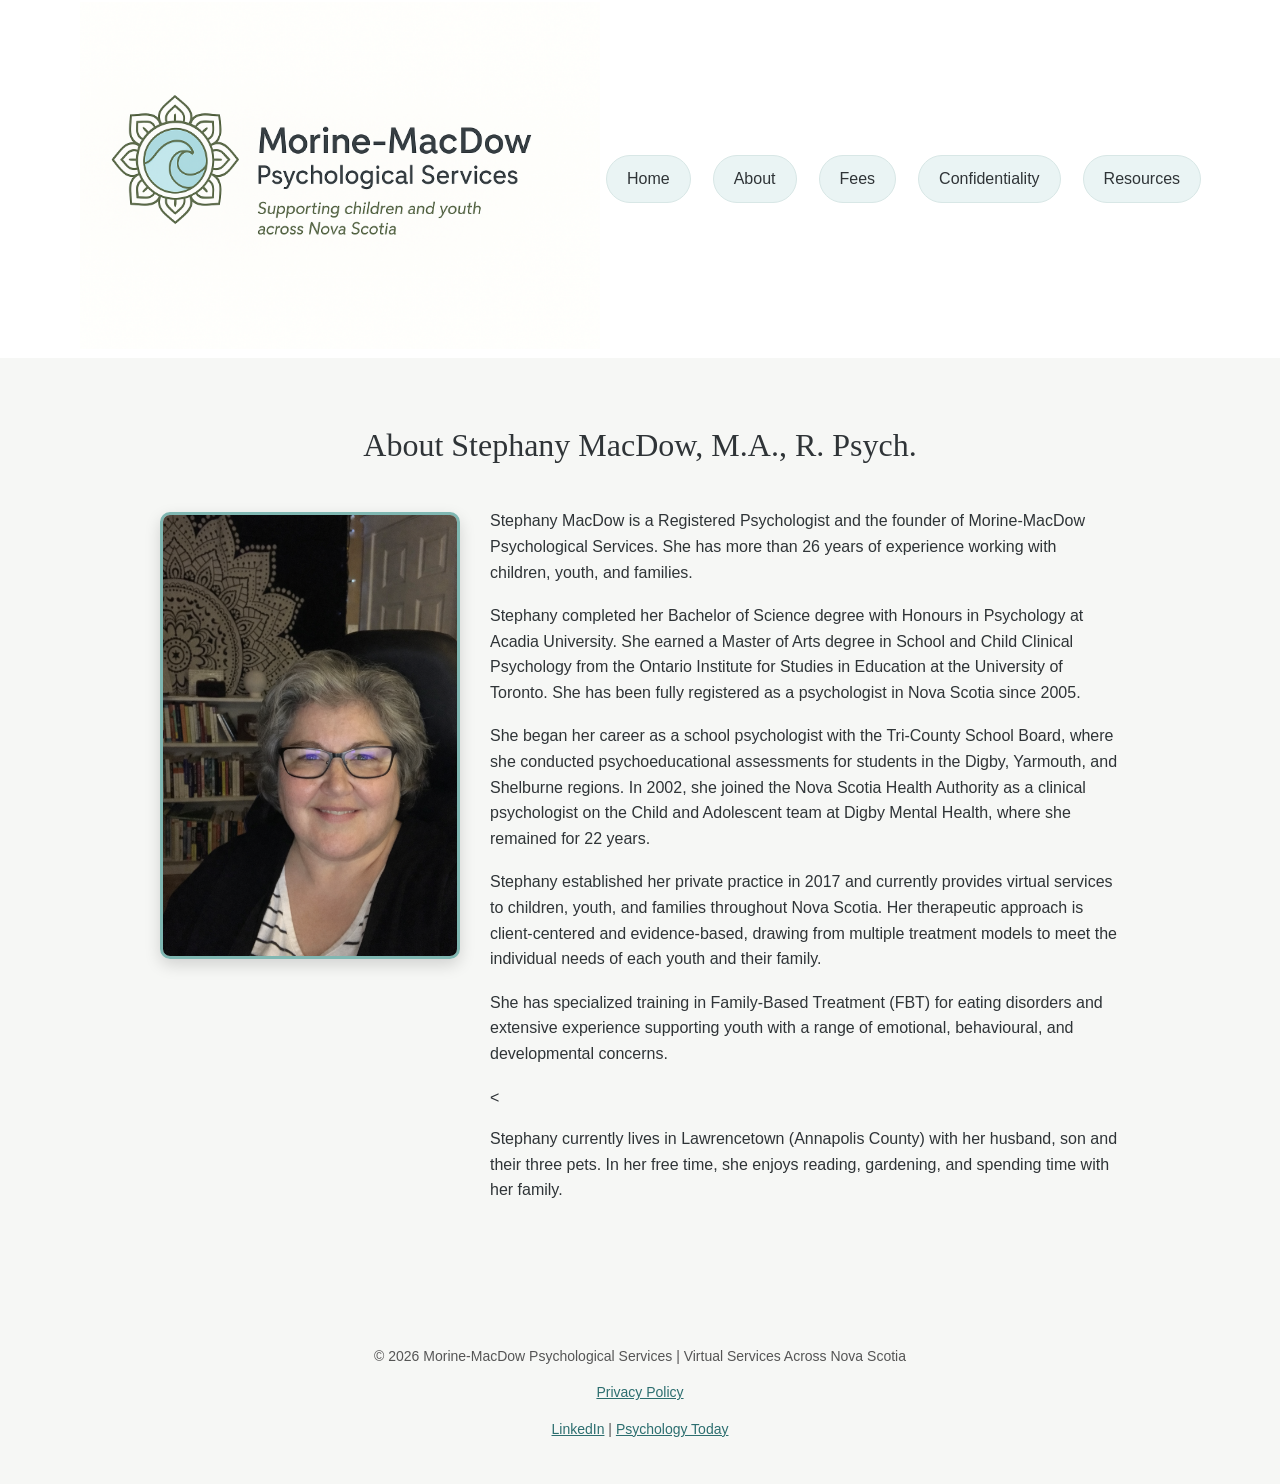
==== about.html @ 04072b03 "Reworded About section" ====
<!DOCTYPE html>
<html lang="en">
<head>
<meta charset="UTF-8">
<meta name="viewport" content="width=device-width, initial-scale=1.0">
<title>...</title>
<link rel="stylesheet" href="style.css">
</head>

<body>

<header class="site-header">
<div class="header-container">

<div class="logo-wrap">
<img src="logo.png" class="logo" alt="Morine-MacDow Psychological Services">
</div>

<nav>
 <nav class="main-nav">
      <a href="index.html">Home</a>
      <a href="about.html">About</a>
      <a href="fees.html">Fees</a>
      <a href="confidentiality.html">Confidentiality</a>
      <a href="resources.html">Resources</a>
    </nav>

</div>
</header>

<main>

<h1>About Stephany MacDow, M.A., R.&nbsp;Psych.</h1>

<div class="about-container">

    <div class="about-photo">
        <img src="stephany.jpg" alt="Stephany MacDow">
    </div>

    <div class="about-text">
<p>
Stephany MacDow is a Registered Psychologist and the founder of Morine-MacDow Psychological Services. She has more than 26 years of experience working with children, youth, and families. 
</p>

</p>
Stephany completed her Bachelor of Science degree with Honours in Psychology at Acadia University. She earned a Master of Arts degree in School and Child Clinical Psychology from the Ontario Institute for Studies in Education at the University of Toronto. She has been fully registered as a psychologist in Nova Scotia since 2005.
</p>

<p>
She began her career as a school psychologist with the Tri-County School Board, where she conducted psychoeducational assessments for students in the Digby, Yarmouth, and Shelburne regions. In 2002, she joined the Nova Scotia Health Authority as a clinical psychologist on the Child and Adolescent team at Digby Mental Health, where she remained for 22 years.
</p>

<p>
Stephany established her private practice in 2017 and currently provides virtual services to children, youth, and families throughout Nova Scotia. Her therapeutic approach is client-centered and evidence-based, drawing from multiple treatment models to meet the individual needs of each youth and their family.
</p>

<p>
She has specialized training in Family-Based Treatment (FBT) for eating disorders and extensive experience supporting youth with a range of emotional, behavioural, and developmental concerns.
</p>

<<p>
Stephany currently lives in Lawrencetown (Annapolis County) with her husband, son and their three pets. In her free time, she enjoys reading, gardening, and spending time with her family.
</p>

    </div>
</div>

</main>
<footer>

<p>
© 2026 Morine-MacDow Psychological Services |
Virtual Services Across Nova Scotia
</p>

<p>
<a href="privacy.html">Privacy Policy</a>
</p>

<p>
<a href="https://www.linkedin.com/in/stephany-macdow-b56987209" target="_blank">LinkedIn</a> | <a href="https://www.psychologytoday.com/profile/1556226" target="_blank">Psychology Today</a>
</p>
</footer>

</body>
</html>
---- style.css ----
/* COLOR PALETTE */

:root {
  --ocean: #9ec5c9;
  --deep-ocean: #7fb4b9;
  --sage: #6f836b;
  --charcoal: #2f3437;
  --cream: #f6f7f5;
}

* {
  box-sizing: border-box;
}

html {
  -webkit-text-size-adjust: 100%;
  text-size-adjust: 100%;
}

/* GLOBAL */

body {
  margin: 0;
  font-family: 'Inter', sans-serif;
  color: var(--charcoal);
  background: var(--cream);
  line-height: 1.6;
  overflow-x: hidden;
}

h1, h2, h3 {
  font-family: 'Playfair Display', serif;
  font-weight: 400;
}


/* HEADER */

.site-header {
  background: white;
  padding: 2px 20px 2px 20px;
}  
.header-container {
  max-width: 1200px;
  margin: 0 auto;
  padding: 0 40px;
  display: flex;
  align-items: center;
  justify-content: flex-start;
}

.logo {
max-width: 520px;
width: 100%;
height: auto;
}
.logo-wrap {
  flex-shrink: 0;
}

/* NAVIGATION */

.main-nav {
  display: flex;
  gap: 10px;
}

.main-nav a {
  display: inline-block;
  margin: 6px;
  padding: 10px 20px;
  background: #eaf4f4;
  border-radius: 25px;
  border: 1px solid #d8e7e6;
  text-decoration: none;
  color: var(--charcoal);
  font-weight: 500;
  transition: all .25s ease;
}

.main-nav a:hover {
  background: var(--ocean);
}


/* HERO */

.hero {
  background: linear-gradient(rgba(88,164,153,0.25), rgba(88,164,153,0.25)), url('sunset.jpg') center/cover no-repeat;
  padding: 80px 20px;
  text-align: center;
  color: white;
  box-sizing: border-box;
  overflow: hidden;
}

.hero-content {
  max-width: 800px;
  margin: auto;
}

.hero h1 {
  font-size: 2.3rem;
  margin-bottom: 20px;
}

.hero p {
  max-width: 640px;
  margin: 15px auto;
}

/* AVAILABILITY TEXT */

.availability {
  margin-top: 120px;
  font-weight: 500;
}


/* HERO BUTTON */

.cta-button {
  display: inline-block;
  margin-top: 20px;
  background: white;
  color: var(--charcoal);
  padding: 14px 34px;
  border-radius: 30px;
  text-decoration: none;
  font-weight: 500;
  transition: all .25s ease;
}

.cta-button:hover {
  background: var(--cream);
}


/* CONTENT SECTIONS */

section {
  padding: 45px 20px;
}

/* INQUIRIES */

.contact {
  background: var(--ocean);
  color: white;
  padding: 60px 20px;
  text-align: center;
}

.contact a {
  color: #0c4c6a;
  font-weight: 700;
  font-size: 1.2rem;
  display: inline-block;
  margin-top: 10px;
  text-decoration: underline;
}

.contact p {
  opacity: .95;
  max-width: 650px;
  margin: 14px auto;
  line-height: 1.6;
}

/* FOOTER */

footer {
  text-align: center;
  padding: 25px;
  font-size: 14px;
  color: #555;
}
main {
max-width: 1000px;
margin: 0 auto;
padding: 40px 20px;
}
section:not(.hero) {
max-width: 1000px;
margin: 0 auto;
padding: 40px 20px;
}
section h2 {
text-align: center;
margin-bottom: 20px;
}

footer {
text-align: center;
padding: 30px 20px;
margin-top: 40px;
}
footer a {
color: #2c6e6f;
text-decoration: underline;
}
section:last-of-type {
background: #7FAFA6;
color: white;
padding: 60px 20px;
max-width: none;
margin: 0;
}
section:last-of-type a {
color: #1F5F5B;
display: block;
text-align: center;
}
.support-list {
  list-style: none;
  padding: 0;
  max-width: 420px;
  margin: 30px auto;
  text-align: center;
  line-height: 1.8;
}
.support-list li {
  font-size: 1.05rem;
}
.approach-list {
  list-style: none;
  padding: 0;
  max-width: 420px;
  margin: 30px auto;
  text-align: center;
  line-height: 1.8;
}

.approach-list li {
  margin-bottom: 8px;
}

.support-section {
  background-color: #dfeeee;
  padding: 80px 20px;
  text-align: center;
  margin: 0;
}
.about-photo img {
    width: 300px;
    height: auto;
    border-radius: 10px;
    margin-top: 20px;
    border: 3px solid #7fb7b2;
    box-shadow: 0 6px 16px rgba(0,0,0,0.15);
}
.about-container {
    display: flex;
    align-items: flex-start;
    gap: 30px;
}

.about-photo {
    flex-shrink: 0;
}

.about-text {
    flex: 1;
}
.about-text p {
    margin-bottom: 18px;
    line-height: 1.6;
}
.page-text h2 {
    text-align: center;
    margin-top: 40px;
    margin-bottom: 10px;
}
main h1 {
    text-align: center;
}
main h2 {
text-align: center;
}

@media (max-width: 900px) {

  .header-container {
    padding: 0 12px;
    gap: 2px;
    flex-wrap: wrap;
    justify-content: center;
  }

  .logo {
    max-width: 260px;
  }

.main-nav {
  display: flex;
  flex-wrap: wrap;
  justify-content: center;
  gap: 4px;
  margin-top: -8px;
  max-width: 100%;
}

  .main-nav a {
    margin: 0;
    padding: 6px 10px;
    font-size: 0.8rem;
  }
 .about-container {
    flex-direction: column;
    align-items: center;
  }

  .about-photo img {
    width: 100%;
    max-width: 240px;
  }

  .about-text {
    width: 100%;
  }

  .about-text h1,
main h1 {
  font-size: 2.2rem;
  line-height: 1.2;
}


}
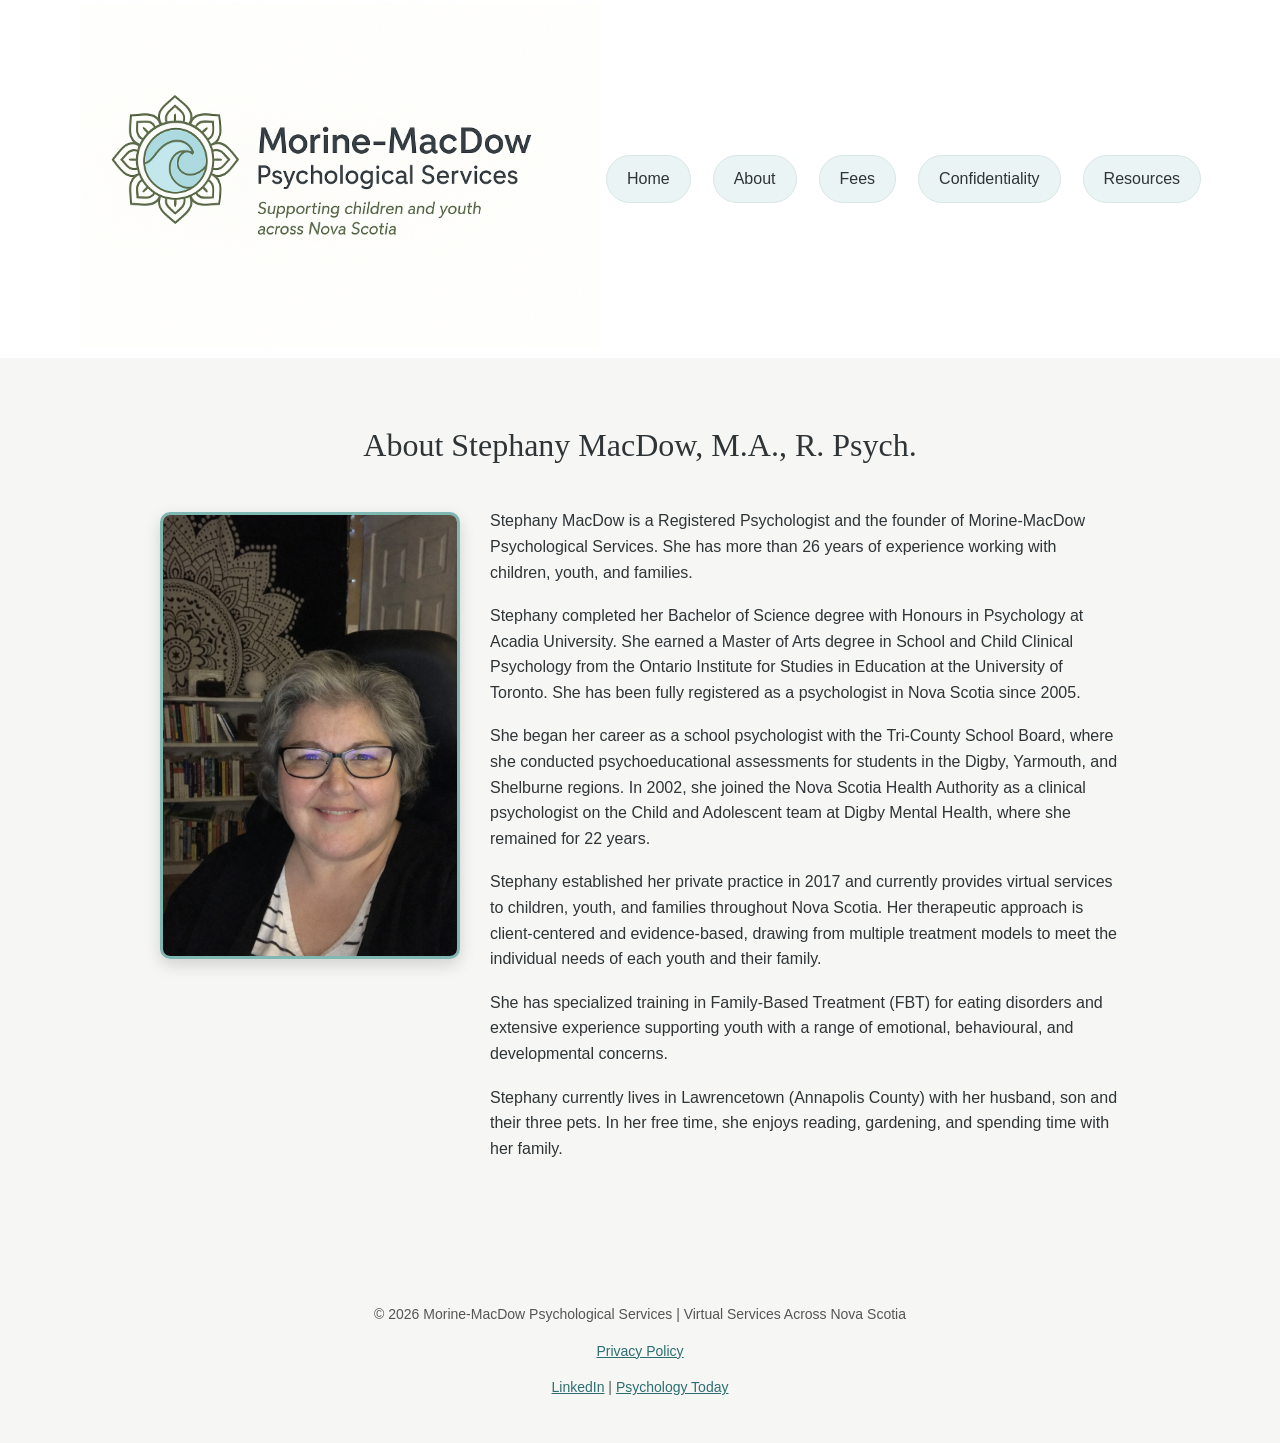
==== commit 0103d57b: "took out < on about page" ====
--- a/about.html
+++ b/about.html
@@ -59,7 +59,7 @@
 She has specialized training in Family-Based Treatment (FBT) for eating disorders and extensive experience supporting youth with a range of emotional, behavioural, and developmental concerns.
 </p>
 
-<<p>
+<p>
 Stephany currently lives in Lawrencetown (Annapolis County) with her husband, son and their three pets. In her free time, she enjoys reading, gardening, and spending time with her family.
 </p>
 
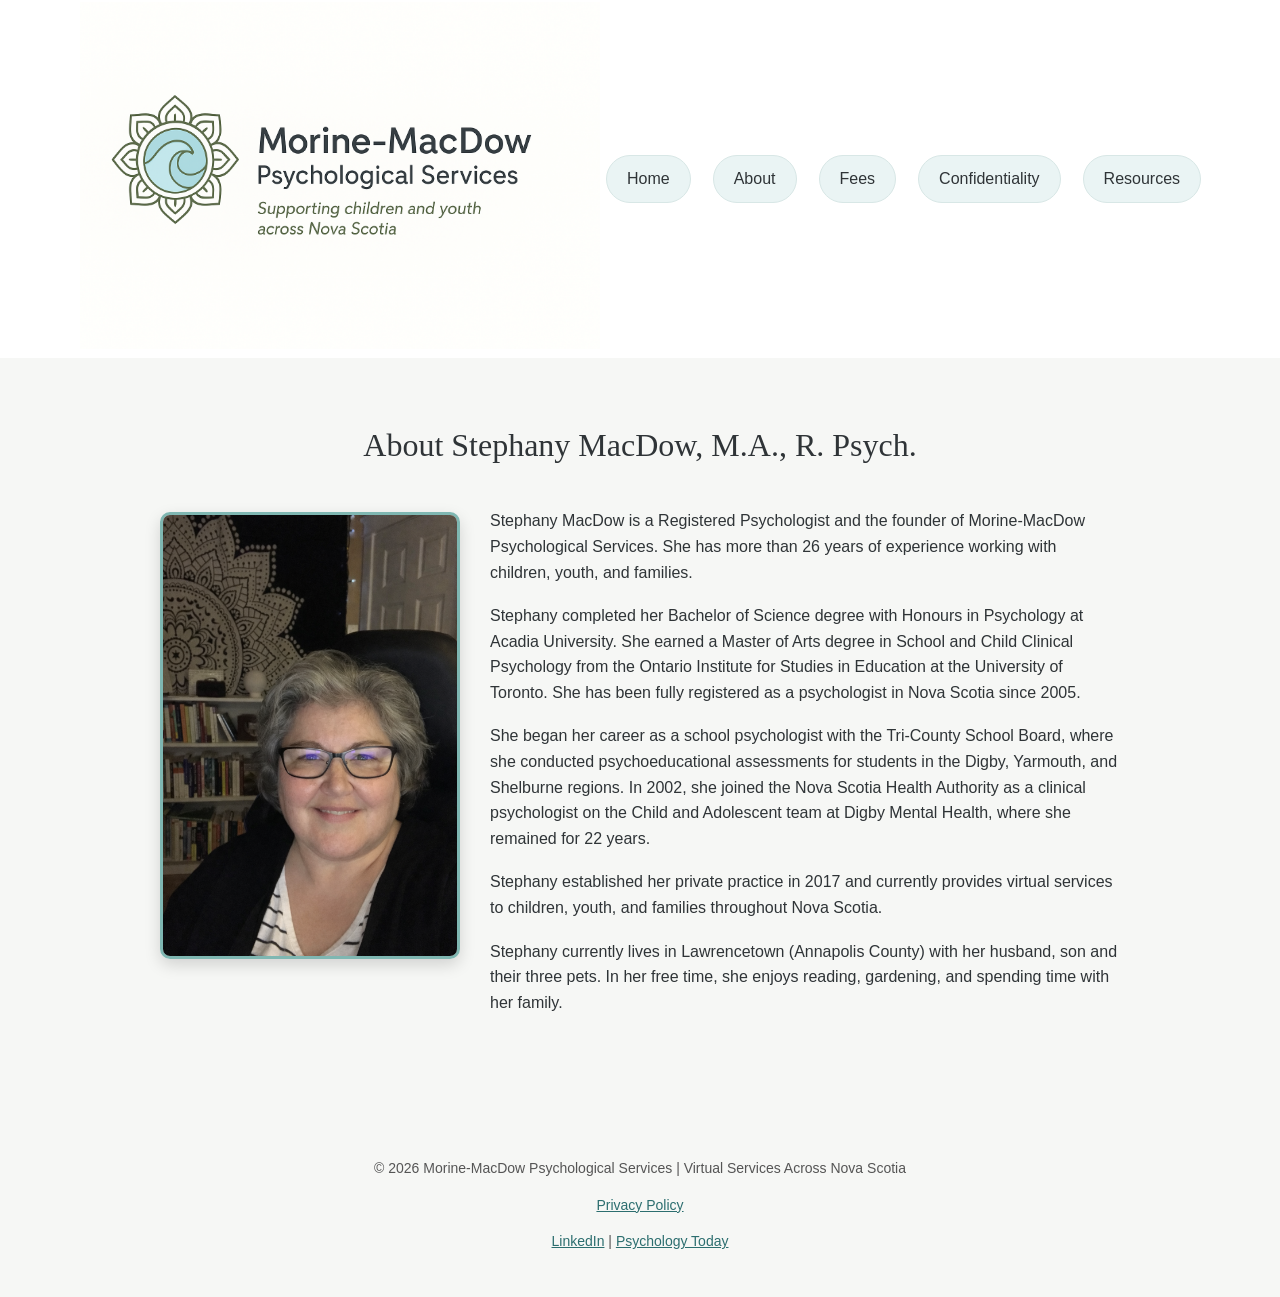
==== commit 5d2565c4: "took out therapeutic approaches and models in about section" ====
--- a/about.html
+++ b/about.html
@@ -52,11 +52,7 @@
 </p>
 
 <p>
-Stephany established her private practice in 2017 and currently provides virtual services to children, youth, and families throughout Nova Scotia. Her therapeutic approach is client-centered and evidence-based, drawing from multiple treatment models to meet the individual needs of each youth and their family.
-</p>
-
-<p>
-She has specialized training in Family-Based Treatment (FBT) for eating disorders and extensive experience supporting youth with a range of emotional, behavioural, and developmental concerns.
+Stephany established her private practice in 2017 and currently provides virtual services to children, youth, and families throughout Nova Scotia. 
 </p>
 
 <p>
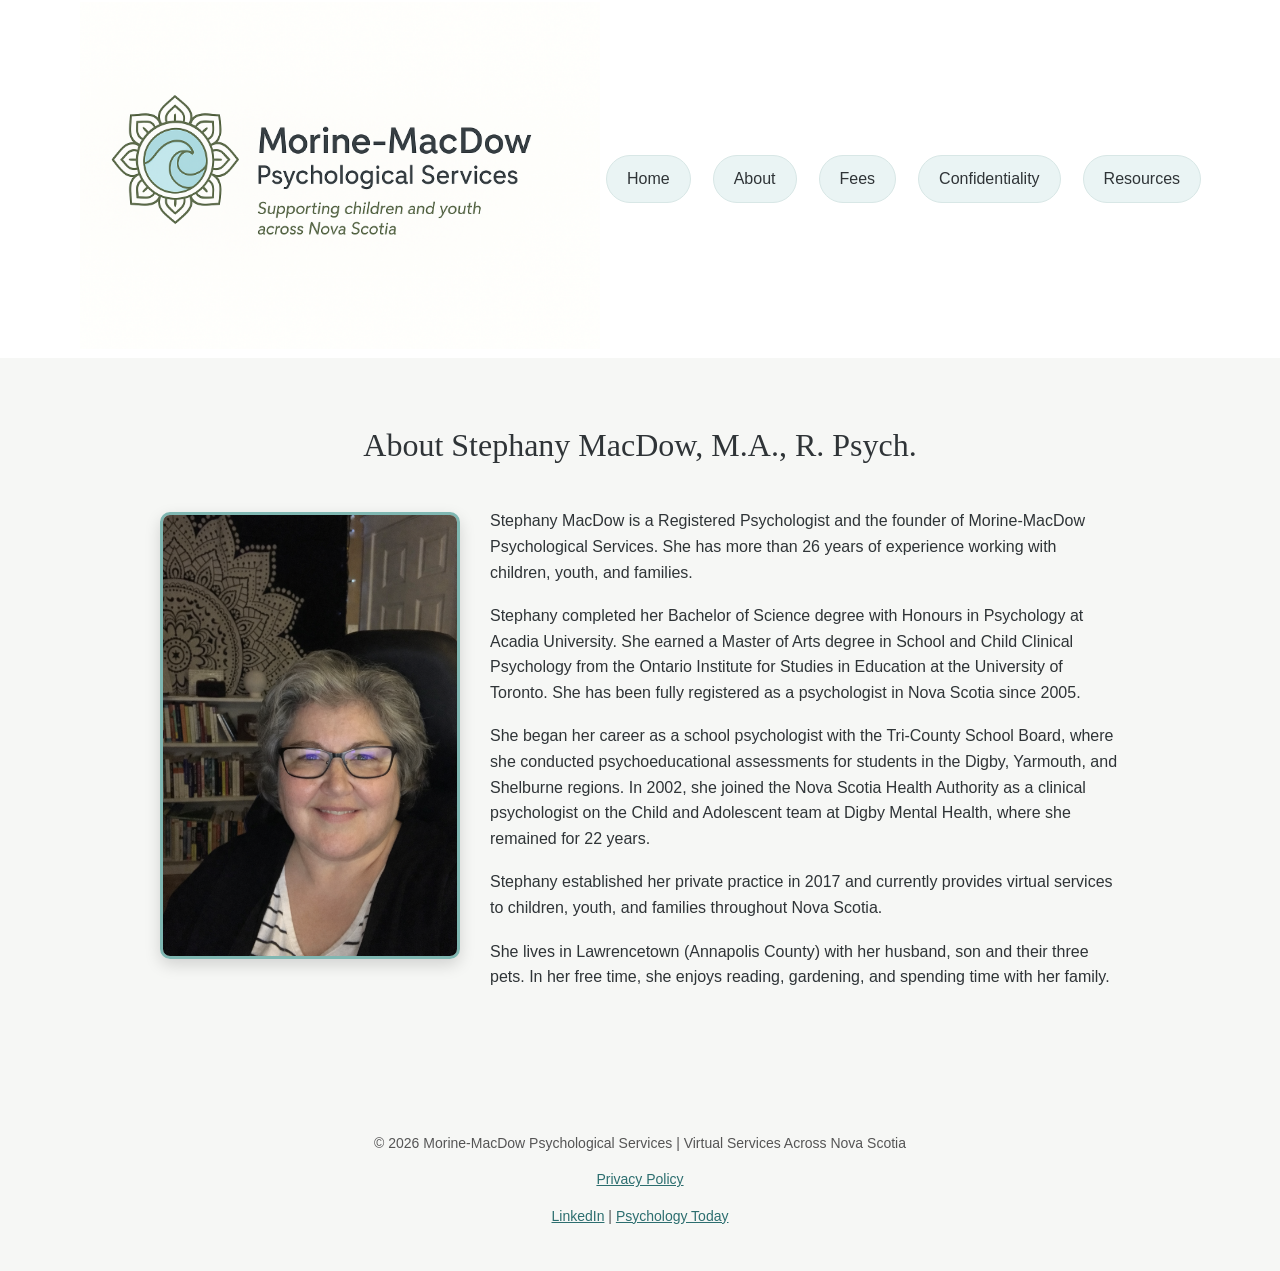
==== commit 2b2b9586: "changed 'she" vs Stephany in last paragraph" ====
--- a/about.html
+++ b/about.html
@@ -56,7 +56,7 @@
 </p>
 
 <p>
-Stephany currently lives in Lawrencetown (Annapolis County) with her husband, son and their three pets. In her free time, she enjoys reading, gardening, and spending time with her family.
+She lives in Lawrencetown (Annapolis County) with her husband, son and their three pets. In her free time, she enjoys reading, gardening, and spending time with her family.
 </p>
 
     </div>
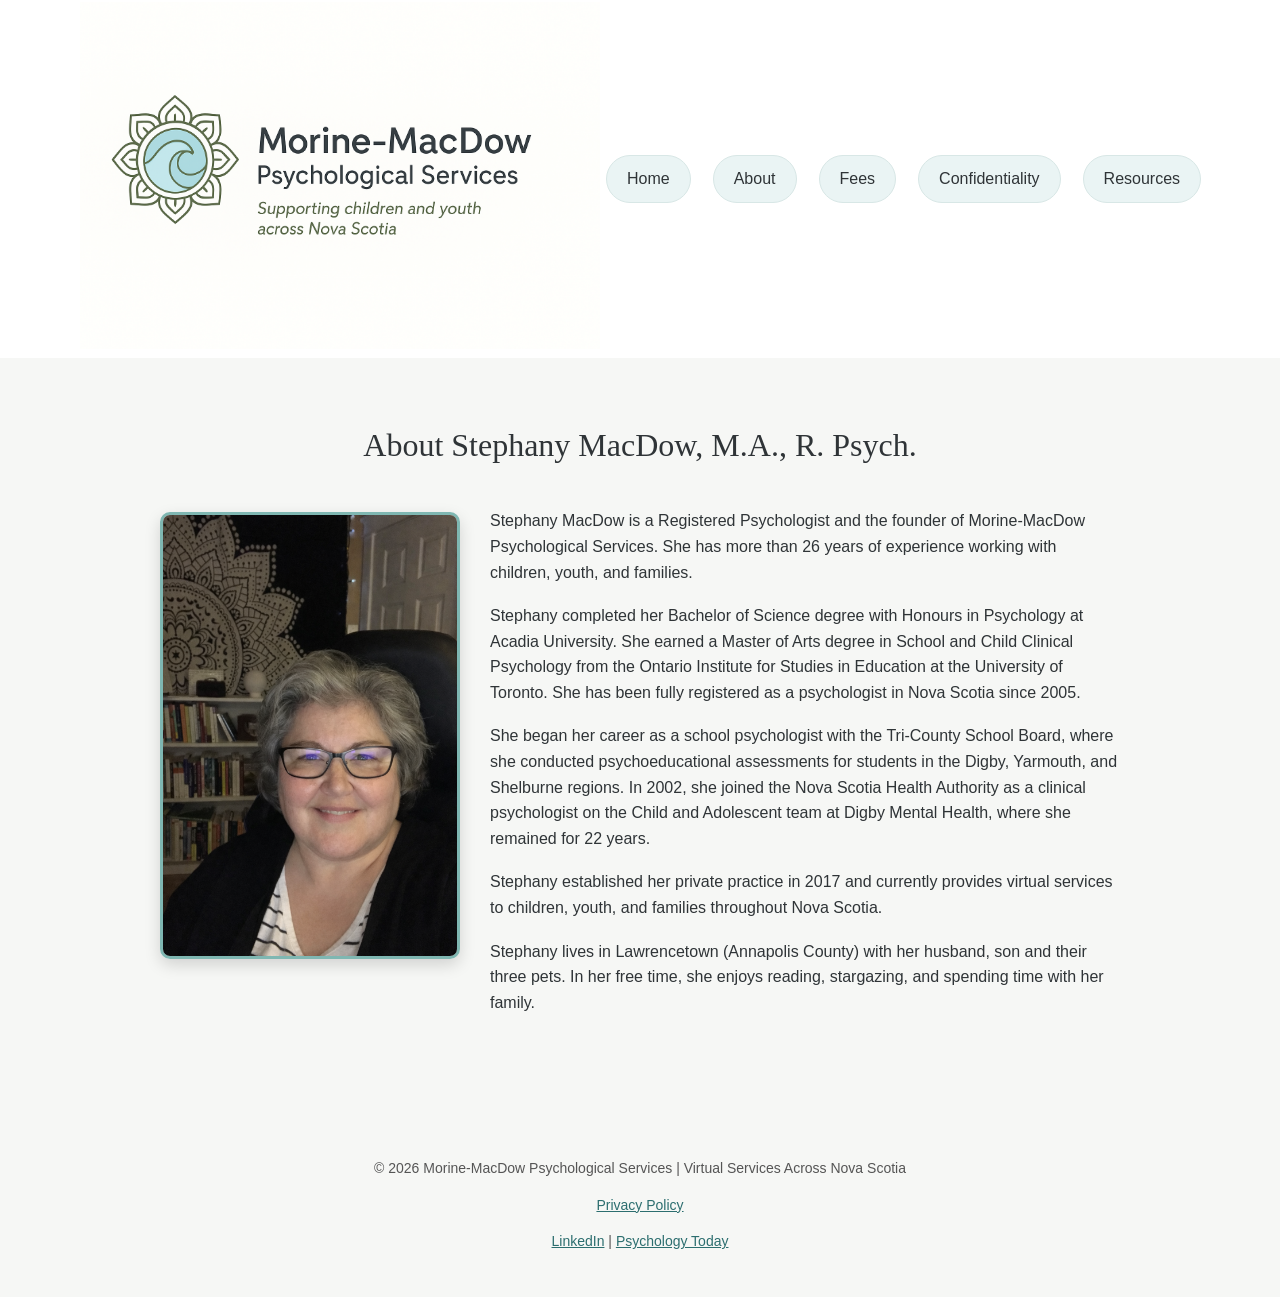
==== commit 2783646f: "Changed last sentence to add stargazing" ====
--- a/about.html
+++ b/about.html
@@ -56,7 +56,7 @@
 </p>
 
 <p>
-She lives in Lawrencetown (Annapolis County) with her husband, son and their three pets. In her free time, she enjoys reading, gardening, and spending time with her family.
+Stephany lives in Lawrencetown (Annapolis County) with her husband, son and their three pets. In her free time, she enjoys reading, stargazing, and spending time with her family.
 </p>
 
     </div>
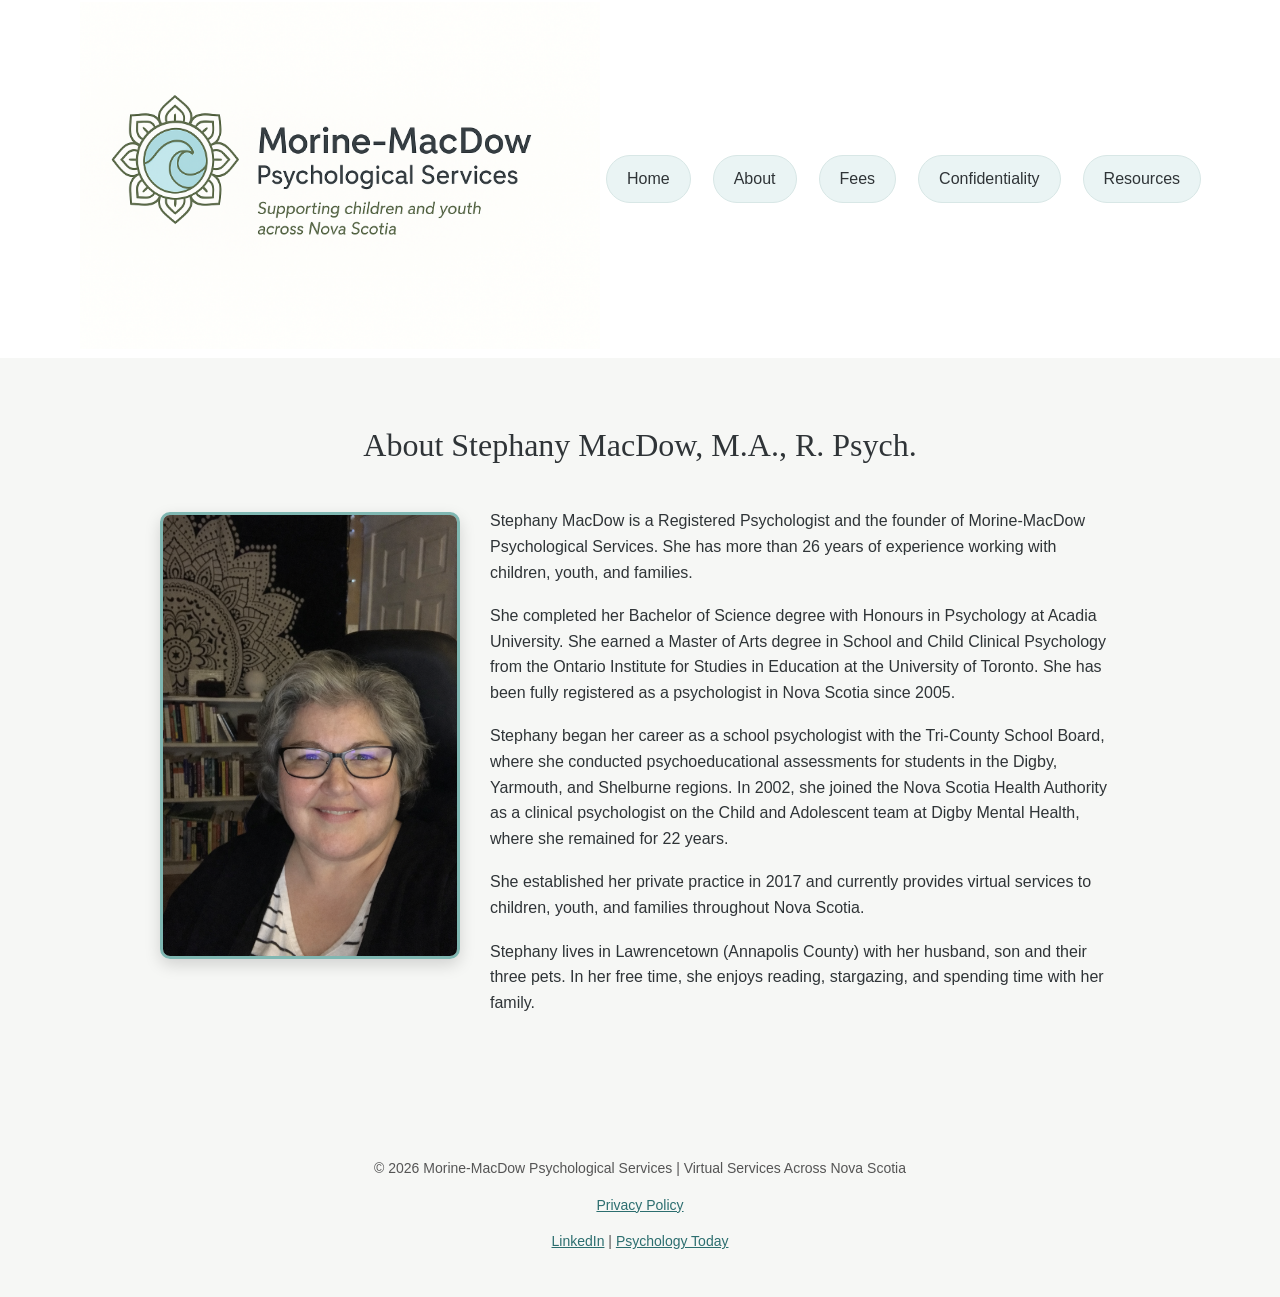
==== commit 1ede9afd: "changed stephany and she alternating" ====
--- a/about.html
+++ b/about.html
@@ -44,15 +44,15 @@
 </p>
 
 </p>
-Stephany completed her Bachelor of Science degree with Honours in Psychology at Acadia University. She earned a Master of Arts degree in School and Child Clinical Psychology from the Ontario Institute for Studies in Education at the University of Toronto. She has been fully registered as a psychologist in Nova Scotia since 2005.
+She completed her Bachelor of Science degree with Honours in Psychology at Acadia University. She earned a Master of Arts degree in School and Child Clinical Psychology from the Ontario Institute for Studies in Education at the University of Toronto. She has been fully registered as a psychologist in Nova Scotia since 2005.
 </p>
 
 <p>
-She began her career as a school psychologist with the Tri-County School Board, where she conducted psychoeducational assessments for students in the Digby, Yarmouth, and Shelburne regions. In 2002, she joined the Nova Scotia Health Authority as a clinical psychologist on the Child and Adolescent team at Digby Mental Health, where she remained for 22 years.
+Stephany began her career as a school psychologist with the Tri-County School Board, where she conducted psychoeducational assessments for students in the Digby, Yarmouth, and Shelburne regions. In 2002, she joined the Nova Scotia Health Authority as a clinical psychologist on the Child and Adolescent team at Digby Mental Health, where she remained for 22 years.
 </p>
 
 <p>
-Stephany established her private practice in 2017 and currently provides virtual services to children, youth, and families throughout Nova Scotia. 
+She established her private practice in 2017 and currently provides virtual services to children, youth, and families throughout Nova Scotia. 
 </p>
 
 <p>
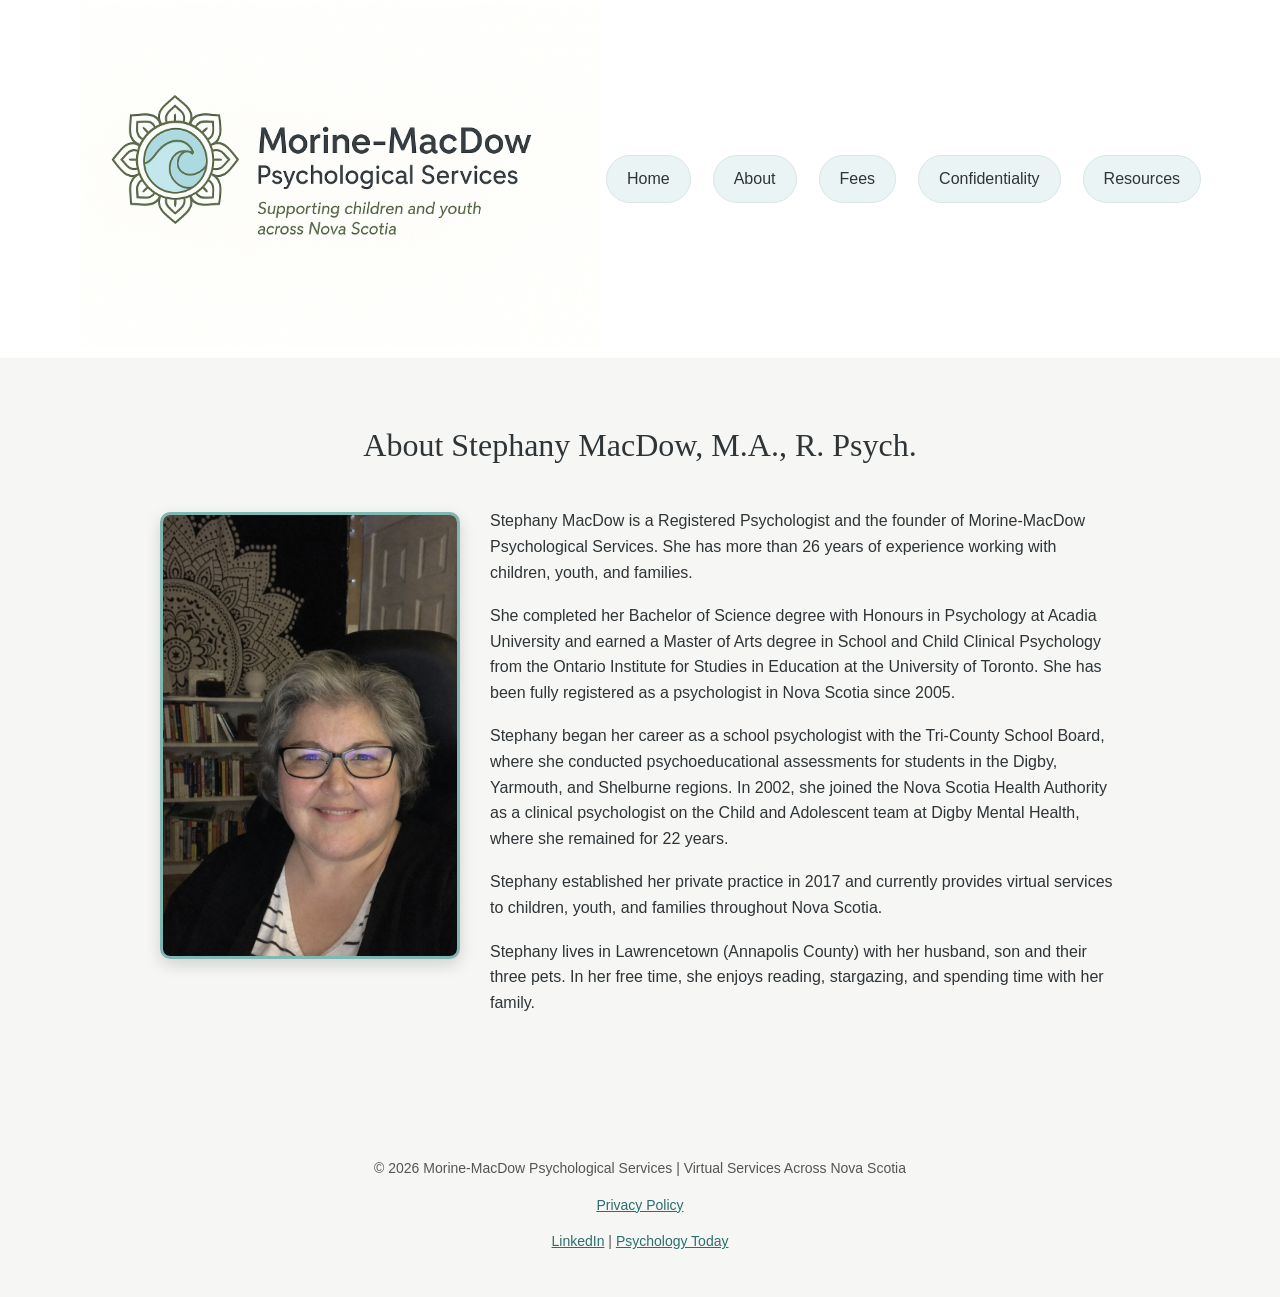
==== commit 2236feda: "changed some she and stephany" ====
--- a/about.html
+++ b/about.html
@@ -44,7 +44,7 @@
 </p>
 
 </p>
-She completed her Bachelor of Science degree with Honours in Psychology at Acadia University. She earned a Master of Arts degree in School and Child Clinical Psychology from the Ontario Institute for Studies in Education at the University of Toronto. She has been fully registered as a psychologist in Nova Scotia since 2005.
+She completed her Bachelor of Science degree with Honours in Psychology at Acadia University and earned a Master of Arts degree in School and Child Clinical Psychology from the Ontario Institute for Studies in Education at the University of Toronto. She has been fully registered as a psychologist in Nova Scotia since 2005.
 </p>
 
 <p>
@@ -52,7 +52,7 @@
 </p>
 
 <p>
-She established her private practice in 2017 and currently provides virtual services to children, youth, and families throughout Nova Scotia. 
+Stephany established her private practice in 2017 and currently provides virtual services to children, youth, and families throughout Nova Scotia. 
 </p>
 
 <p>
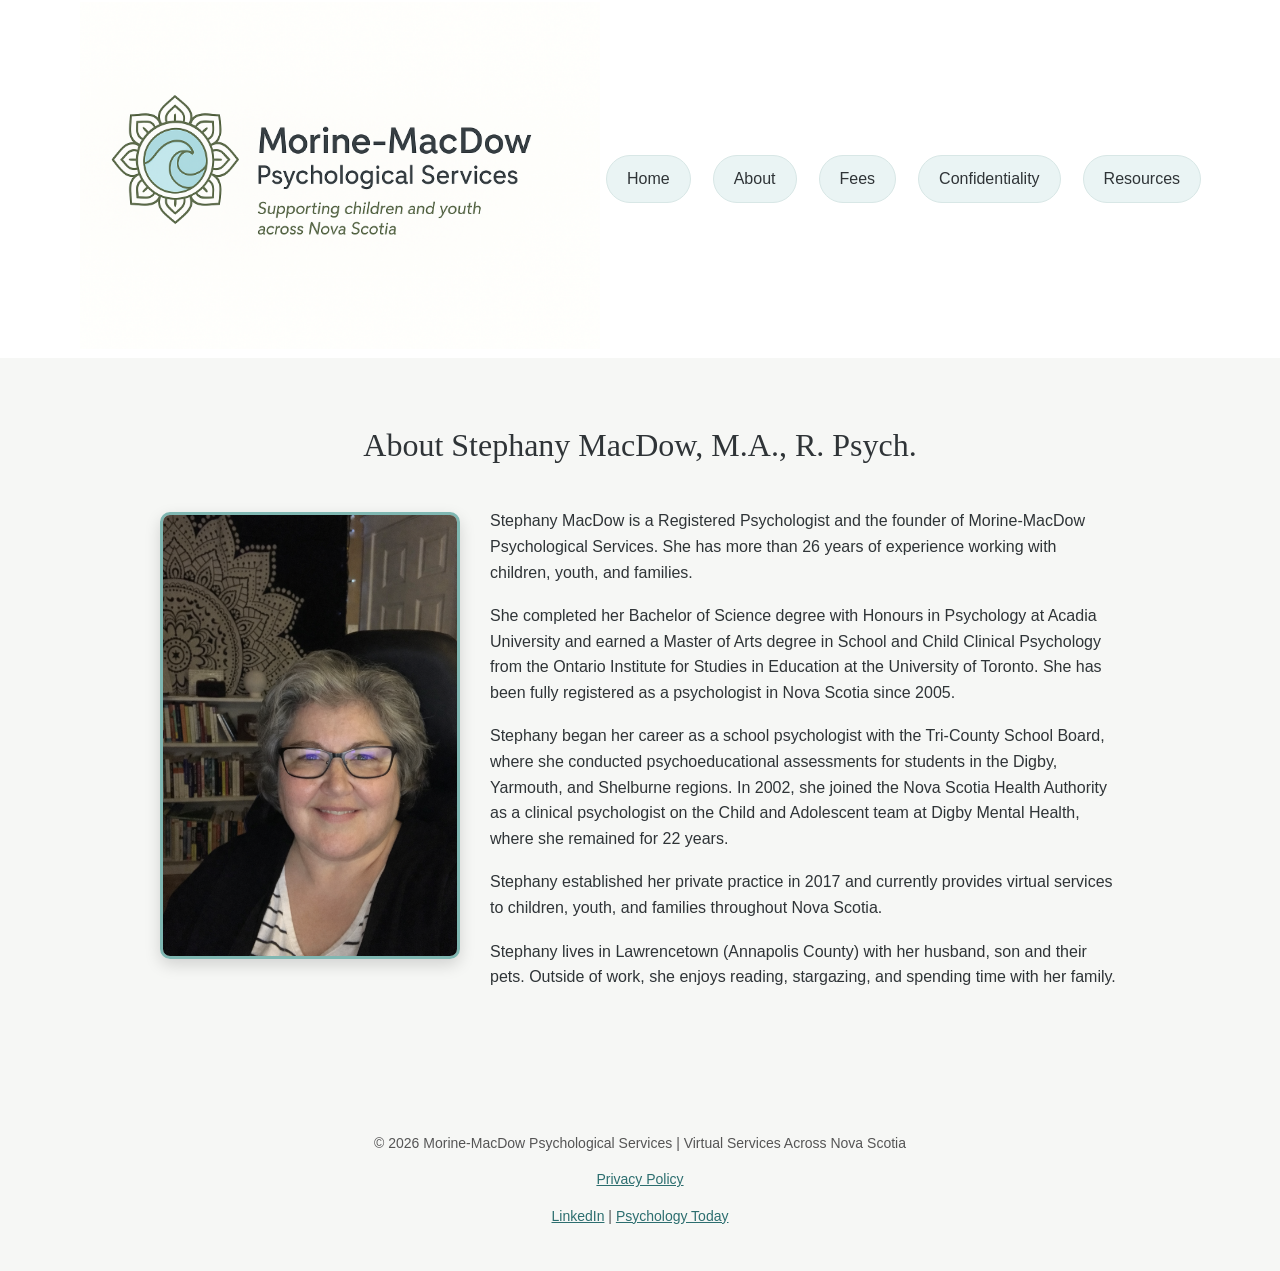
==== commit 7887741d: "added outside of work" ====
--- a/about.html
+++ b/about.html
@@ -56,7 +56,7 @@
 </p>
 
 <p>
-Stephany lives in Lawrencetown (Annapolis County) with her husband, son and their three pets. In her free time, she enjoys reading, stargazing, and spending time with her family.
+Stephany lives in Lawrencetown (Annapolis County) with her husband, son and their pets. Outside of work, she enjoys reading, stargazing, and spending time with her family.
 </p>
 
     </div>
